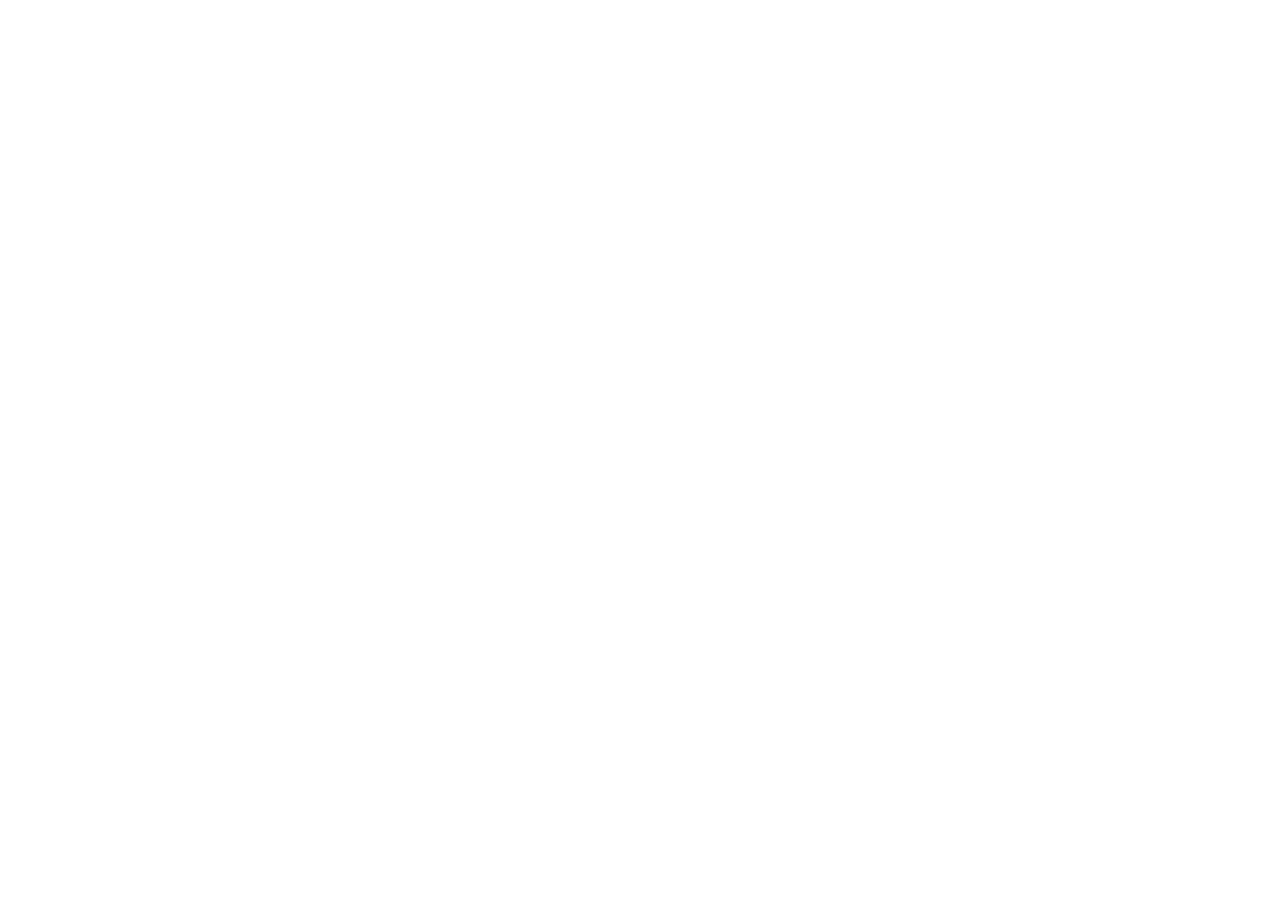
==== html_css/index.html @ 18dec14a "iniciando projeto praticando html e css" ====
<!DOCTYPE html>
<html lang="pt-BR">
<head>
    <meta charset="UTF-8">
    <link rel="stylesheet" href="style.css">
    <link rel="shortcut icon" href="#" type="image/x-icon">
    <meta name="viewport" content="width=device-width, initial-scale=1.0">
    <title>Praticando HMTL & CSS</title>
</head>
<body>
    
</body>
</html>
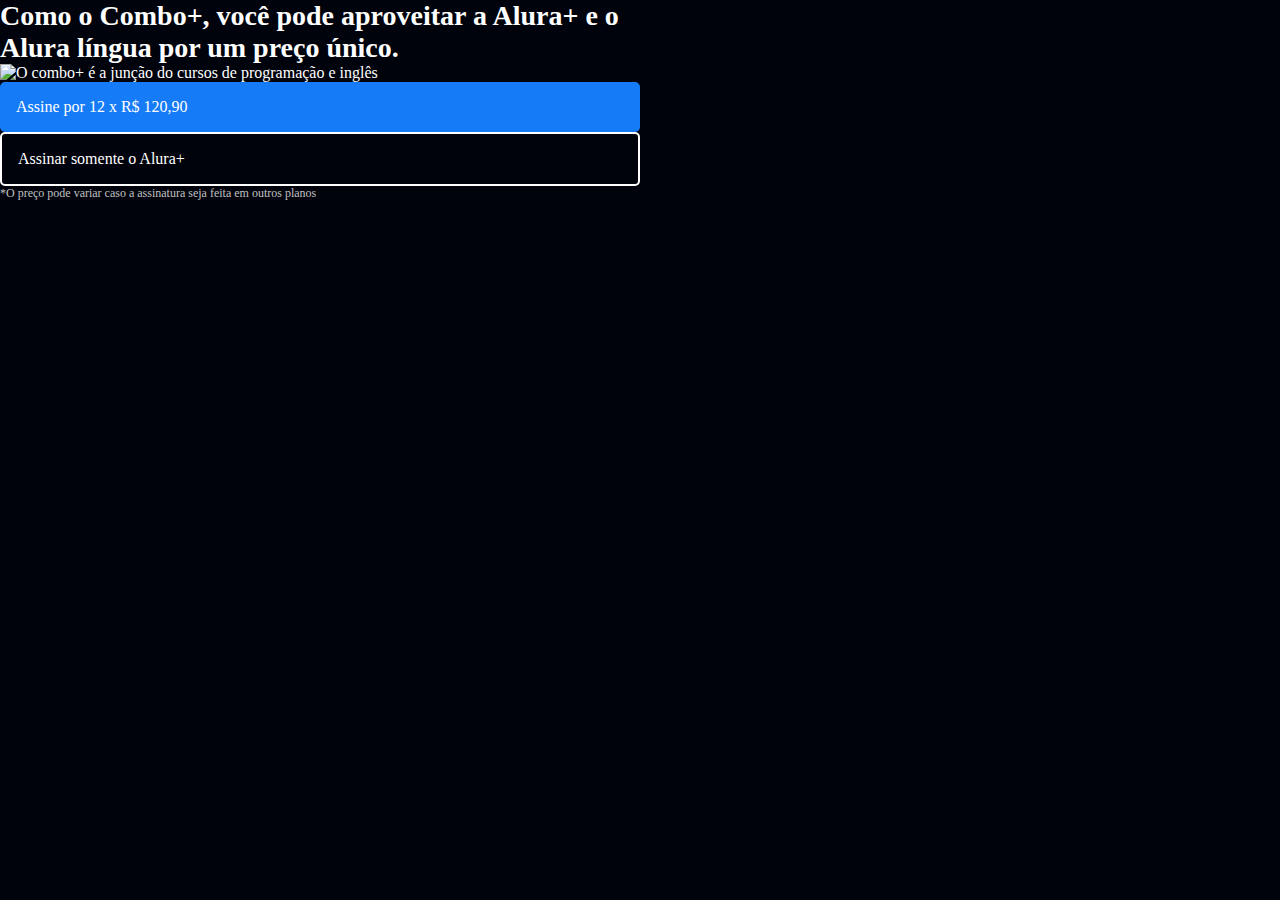
==== commit ad1846bf: "iniciando captulo 3 html e css praticando" ====
--- a/html_css/index.html
+++ b/html_css/index.html
@@ -5,9 +5,18 @@
     <link rel="stylesheet" href="style.css">
     <link rel="shortcut icon" href="#" type="image/x-icon">
     <meta name="viewport" content="width=device-width, initial-scale=1.0">
+    <link href="https://fonts.googleapis.com/css2?family=Inter:wght@400;700;900&family=Poppins:wght@400;700&display=swap" rel="stylesheet">
     <title>Praticando HMTL & CSS</title>
 </head>
 <body>
-    
+    <section class="container principal">
+        <div>
+            <h1 class="container__titulo">Como o Combo+, você pode aproveitar a Alura+ e o Alura língua por um preço único.</h1>
+            <img src="img/combo.png" alt="O combo+ é a junção do cursos de programação e inglês">
+            <a href="#" class="container__botao">Assine por 12 x R$ 120,90</a>
+            <a href="#" class="container__botao botao_segundario">Assinar somente o Alura+</a>
+            <p class="container__aviso">*O preço pode variar caso a assinatura seja feita em outros planos</p>
+        </div>
+    </section>
 </body>
 </html>--- a/html_css/style.css
+++ b/html_css/style.css
@@ -0,0 +1,55 @@
+:root{
+    --branco-principal: #ffffff;
+    --cinza-segundario: #c0c0c0;
+    --botao-azul: #167BF7;
+    --cor-de-fundo: #00030C;
+    --fonte-principal: 'Inter';
+}
+
+*{
+    margin: 0;
+    padding: 0;
+    box-sizing: border-box;
+}
+
+body{
+    background-color: var(--cor-de-fundo);
+    color: var(--branco-principal);
+    font-size: 16px;
+    font-weight: 400;
+}
+
+.principal{
+    background-image: url("img/background.png");
+    background-repeat: no-repeat;
+    background-size: contain;
+}
+
+.container{
+    height: 100vh;
+    display: grid;
+    grid-template-columns: 50% 50%;
+}
+
+.container__titulo{
+    font-size: 28px;
+    font-weight: 700;
+}
+
+.container__botao{
+    padding: 1em;
+    display: block;
+    border-radius: 5px;
+    color: var(--branco-principal);
+    background-color: var(--botao-azul);
+    text-decoration: none;
+}
+.botao_segundario{
+    background-color: transparent;
+    border: 2px solid var(--branco-principal);
+}
+
+.container__aviso{
+    font-size: 12px;
+    color: var(--cinza-segundario);
+}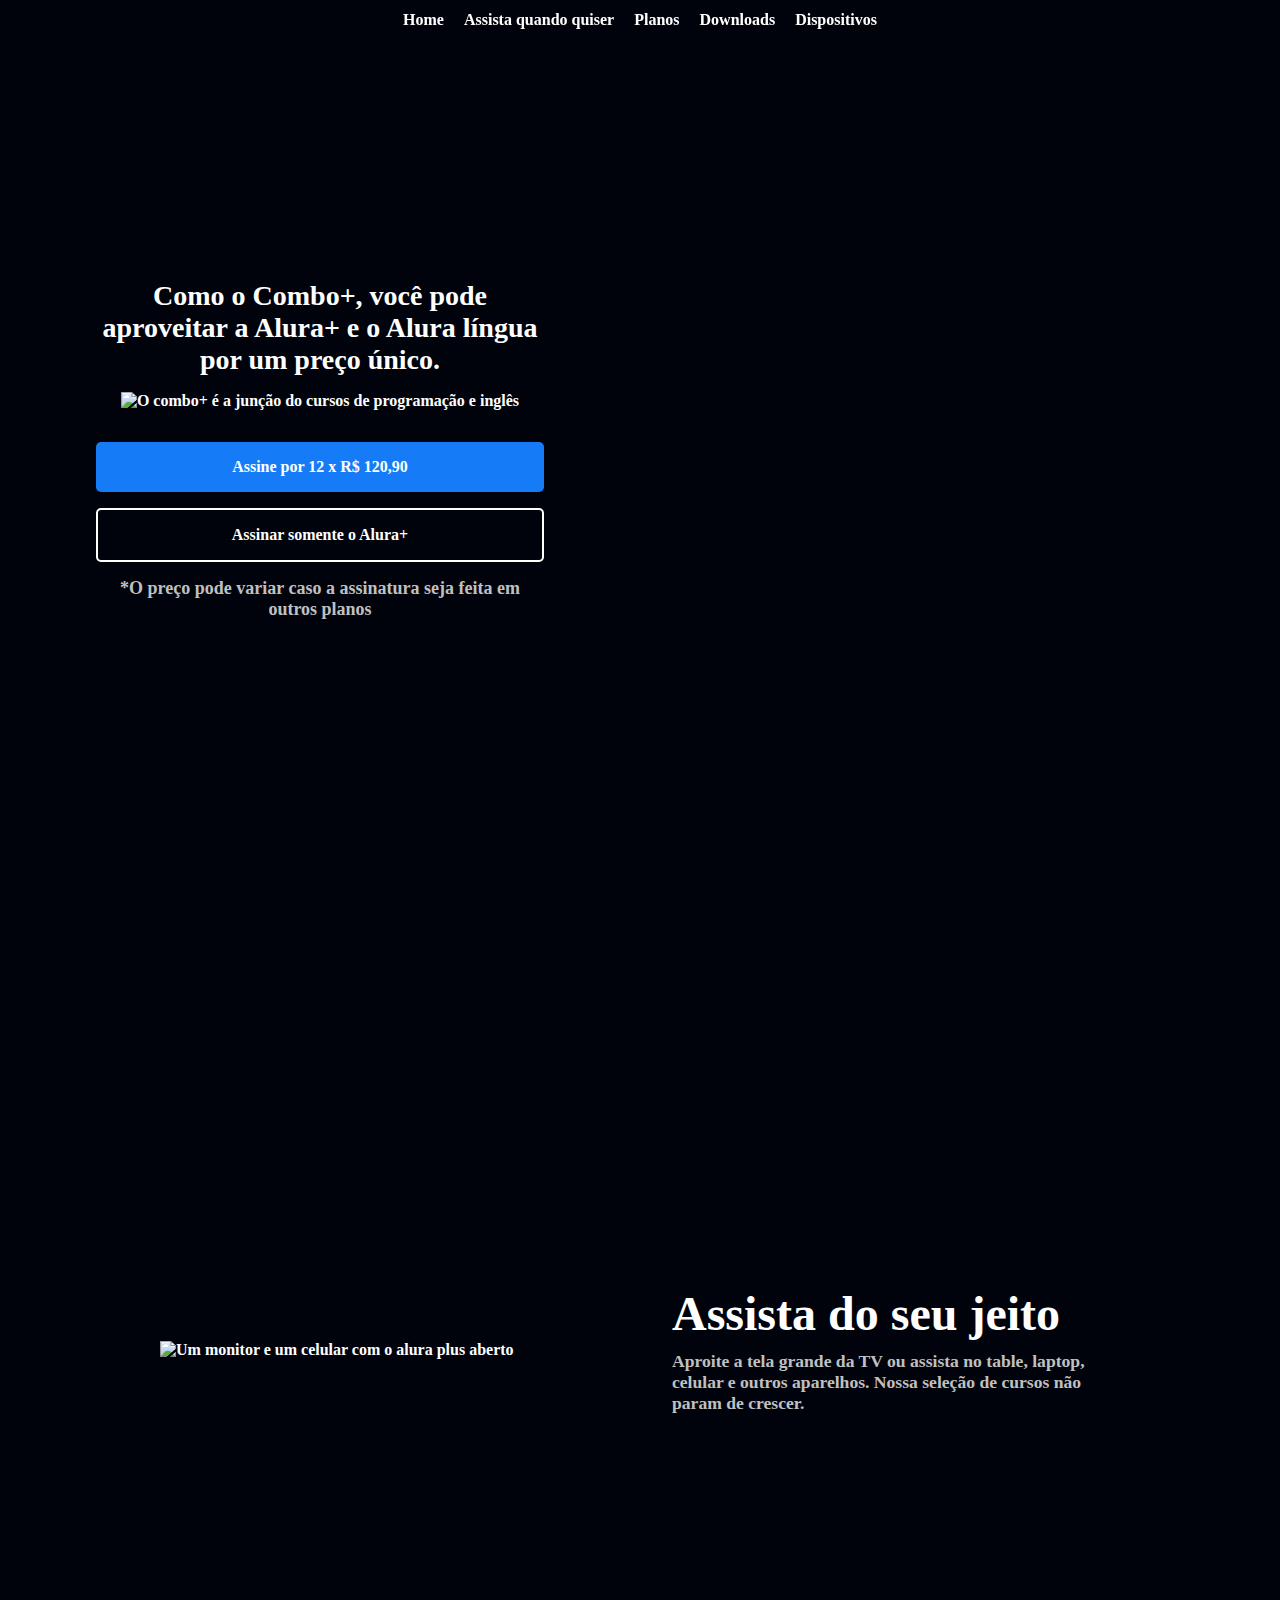
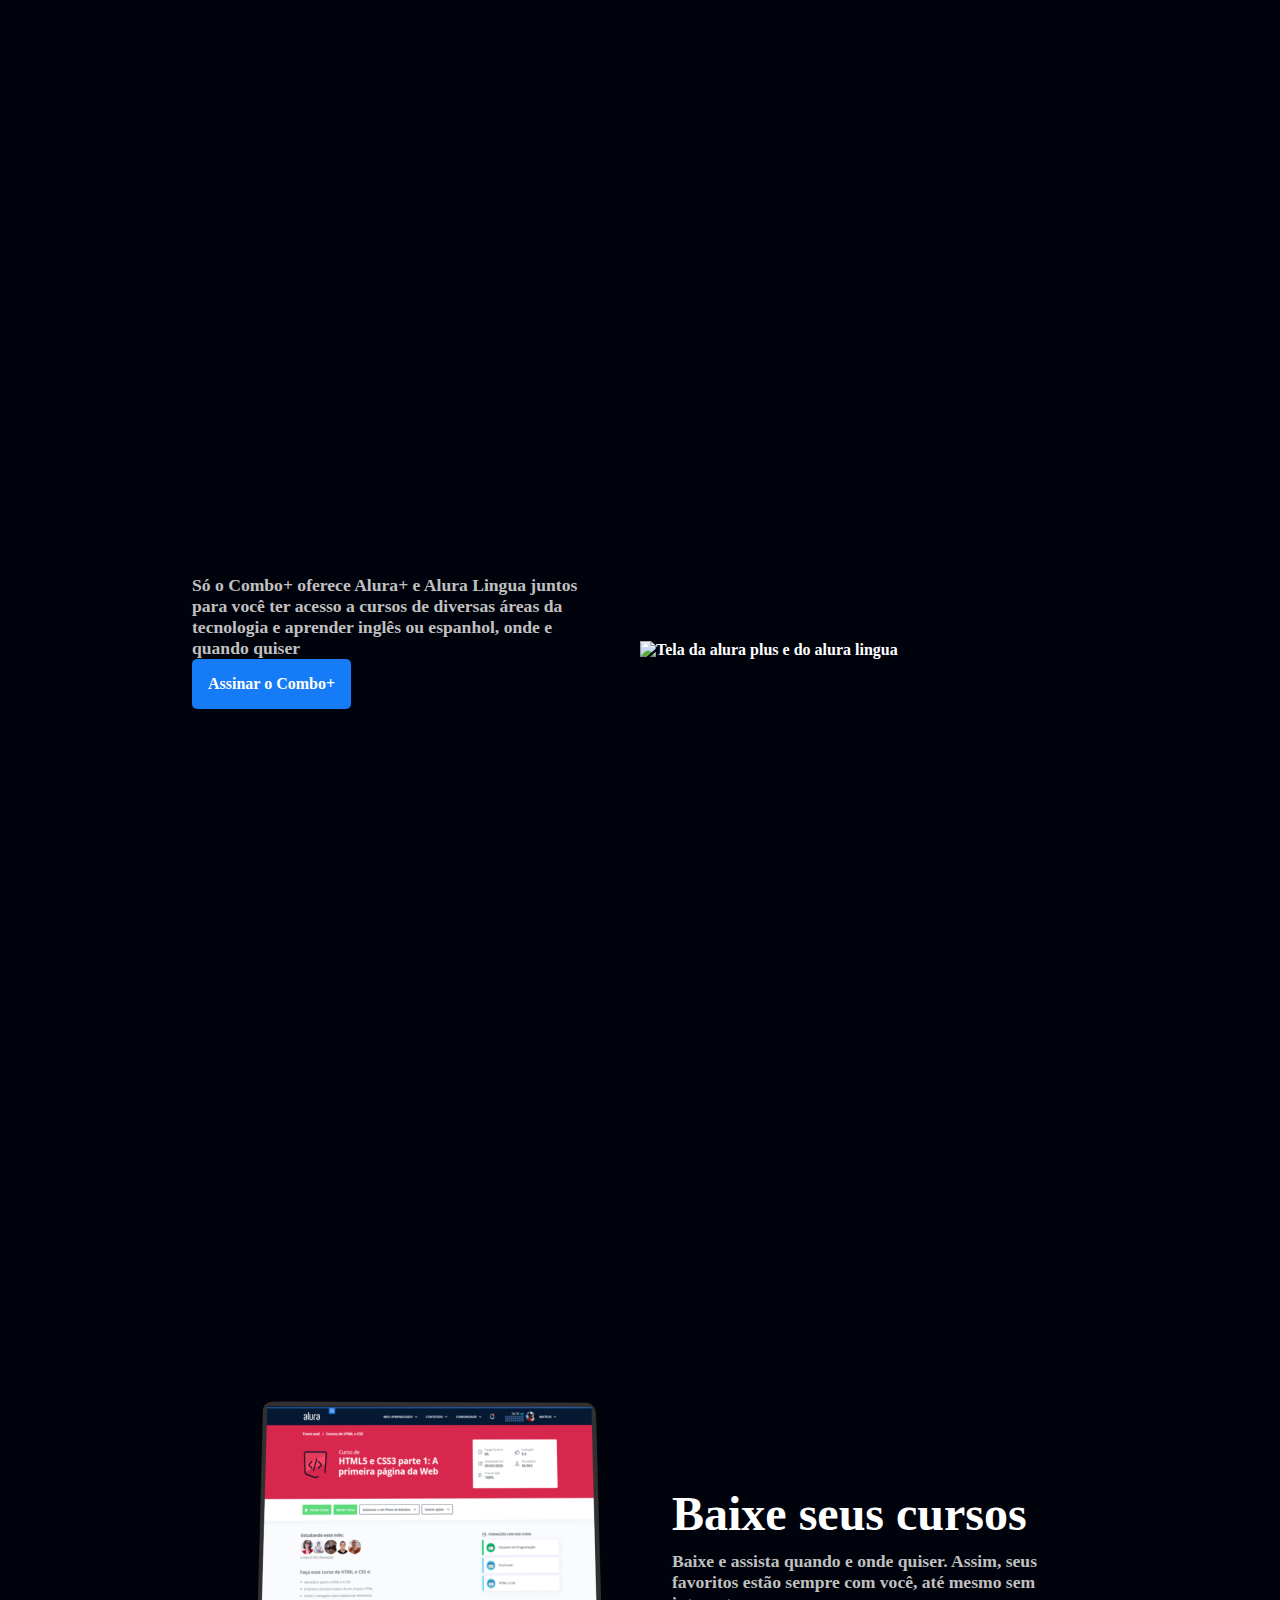
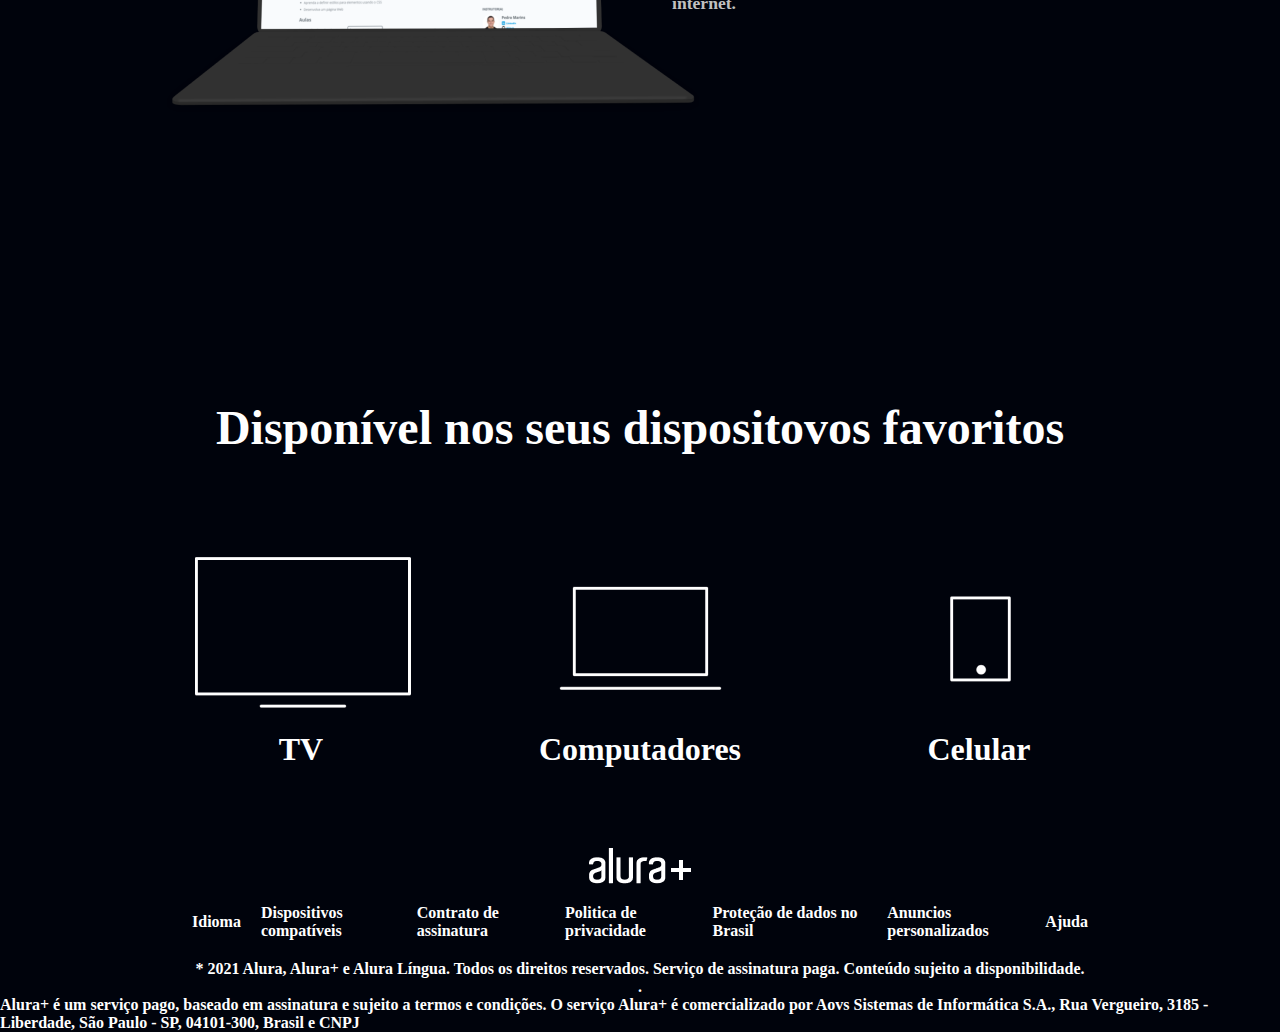
==== commit 3c5cccc3: "cap4 finalizado com sucesso e menu superior adicionado" ====
--- a/html_css/index.html
+++ b/html_css/index.html
@@ -9,14 +9,101 @@
     <title>Praticando HMTL & CSS</title>
 </head>
 <body>
-    <section class="container principal">
-        <div>
+
+    <menu class="menu__container__test">
+        <a href="#menu1">Home</a>
+        <a href="#menu2">Assista quando quiser</a>
+        <a href="#menu3">Planos</a>
+        <a href="#menu4">Downloads</a>
+        <a href="#menu5">Dispositivos</a>
+    </menu>
+
+    <section class="container principal" id="menu1">
+        <div class="container__caixa">
             <h1 class="container__titulo">Como o Combo+, você pode aproveitar a Alura+ e o Alura língua por um preço único.</h1>
-            <img src="img/combo.png" alt="O combo+ é a junção do cursos de programação e inglês">
+            <img src="img/combo.png" class="container__imagem" alt="O combo+ é a junção do cursos de programação e inglês">
             <a href="#" class="container__botao">Assine por 12 x R$ 120,90</a>
             <a href="#" class="container__botao botao_segundario">Assinar somente o Alura+</a>
             <p class="container__aviso">*O preço pode variar caso a assinatura seja feita em outros planos</p>
         </div>
     </section>
+    
+    <section class="container secundario" id="menu2">
+        <img src="./img/plataformas.png" class="secundario__imagem" alt="Um monitor e um celular com o alura plus aberto">
+        <div class="container__descricao">
+            <h2 class="descricao__titulo">Assista do seu jeito</h2>
+            <p class="descricao__texto">Aproite a tela grande da TV ou assista no table, laptop, celular e outros aparelhos. Nossa seleção de cursos não param de crescer.</p>
+        </div>
+    </section>
+
+    <section class="container secundario" id="menu3">
+        <div class="container__descricao">
+            <p class="descricao__texto">
+                Só o Combo+ oferece Alura+ e Alura Lingua juntos para você ter acesso a cursos de diversas áreas da tecnologia e aprender inglês ou espanhol, onde e quando quiser
+            </p>
+            <a href="#" class="container__botao secundario__botao">Assinar o Combo+</a>
+        </div>
+        <img src="./img/telas.png" class="secundario__imagem" alt="Tela da alura plus e do alura lingua">
+    </section>
+
+    <section class="container secundario" id="menu4">
+        <img src="./img/Notebook.png" alt="">
+        <div class="container__descricao">
+            <h2 class="descricao__titulo">
+                Baixe seus cursos
+            </h2>
+            <p class="descricao__texto">
+                Baixe e assista quando e onde quiser. Assim, seus favoritos estão sempre com você, até mesmo sem internet.
+            </p>
+        </div>
+    </section>
+
+    <section class="dispositivos" id="menu5">
+        <h2 class="dispositivos__titulo">Disponível nos seus dispositovos favoritos</h2>
+        <ul class="dispositivos__lista">
+            <li>
+                <img src="./img/tv.png" alt="ícone de televisão">
+                <h3 class="lista__item">TV</h3>
+            </li>
+            <li>
+                <img src="./img/computador.png" alt="ícone de computador">
+                <h3 class="lista__item">Computadores</h3>
+            </li>
+            <li>
+                <img src="./img/celular.png" alt="ícone de celular">
+                <h3 class="lista__item">Celular</h3>
+            </li>
+        </ul>
+    </section>
+
+    <footer class="rodape">
+        <img src="./img/Logo.png" class="rodape__logo" alt="">
+        <ul class="rodape__lista">
+            <li class="lista__link">
+                <a href="#">Idioma</a>
+            </li>
+            <li class="lista__link">
+                <a href="#">Dispositivos compatíveis</a>
+            </li>
+            <li class="lista__link">
+                <a href="#">Contrato de assinatura</a>
+            </li>
+            <li class="lista__link">
+                <a href="#">Politica de privacidade</a>
+            </li>
+            <li class="lista__link">
+                <a href="#">Proteção de dados no Brasil</a>
+            </li>
+            <li class="lista__link">
+                <a href="#">Anuncios personalizados</a>
+            </li>
+            <li class="lista__link">
+                <a href="#">Ajuda</a>
+            </li>
+        </ul>
+        <p class="rodape__texto">* 2021 Alura, Alura+ e Alura Língua. Todos os direitos reservados. Serviço de assinatura paga. Conteúdo sujeito a disponibilidade.</p>.
+
+        <p class="rodape__texto">Alura+ é um serviço pago, baseado em assinatura e sujeito a termos e condições. O serviço Alura+ é comercializado por Aovs Sistemas de Informática S.A., Rua Vergueiro, 3185 - Liberdade, São Paulo - SP, 04101-300, Brasil e CNPJ
+    </footer>
 </body>
 </html>--- a/html_css/style.css
+++ b/html_css/style.css
@@ -4,6 +4,7 @@
     --botao-azul: #167BF7;
     --cor-de-fundo: #00030C;
     --fonte-principal: 'Inter';
+    --botao-azul-efeito: #3c92fa;
 }
 
 *{
@@ -16,13 +17,26 @@
     background-color: var(--cor-de-fundo);
     color: var(--branco-principal);
     font-size: 16px;
-    font-weight: 400;
+    font-weight: 900;
+    /* min-width: 670px; */
+}
+button{
+    transition: 1s;
+}
+
+.container__botao:hover{
+    color: var(--cor-de-fundo);
+    font-weight: 900;
+    background-color: var(--botao-azul-efeito);
 }
 
 .principal{
     background-image: url("img/background.png");
     background-repeat: no-repeat;
     background-size: contain;
+    align-items: center;
+    text-align: center;
+    
 }
 
 .container{
@@ -31,9 +45,17 @@
     grid-template-columns: 50% 50%;
 }
 
+.container__caixa{
+    margin: 0 6em;
+}
+
 .container__titulo{
     font-size: 28px;
     font-weight: 700;
+}
+
+.container__imagem{
+    margin: 1em 0 2em 0;
 }
 
 .container__botao{
@@ -43,6 +65,9 @@
     color: var(--branco-principal);
     background-color: var(--botao-azul);
     text-decoration: none;
+    margin-bottom: 1em;
+    font-weight: 900;
+    transition: 1s;
 }
 .botao_segundario{
     background-color: transparent;
@@ -50,6 +75,94 @@
 }
 
 .container__aviso{
-    font-size: 12px;
+    font-size: 18px;
     color: var(--cinza-segundario);
-}+}
+
+.secundario__container{
+    width: 80%;
+}
+.secundario{
+    align-items: center;
+    margin: 0 10em;
+}
+.descricao__titulo{
+    font-weight: 700;
+    font-size: 48px;
+    color: var(--branco-principal);
+    margin-bottom: 0.2em;
+}
+.descricao__texto{
+    font-size: 1.1rem;
+    color: var(--cinza-segundario);
+}
+.secundario__botao{
+    display: inline-block;
+}
+
+.container__descricao {
+    padding: 2em;
+}
+
+.dispositivos{
+    text-align: center;
+}
+.dispositivos__titulo{
+    font-size: 48px;
+    color: var(--branco-principal);
+}
+.dispositivos__lista{
+    display: flex;
+    justify-content: center;
+    list-style: none;
+    margin: 5em 0;
+}
+.lista__item{
+    font-size: 32px;
+    color: var(--branco-principal);
+}
+.rodape{
+    display: flex;
+    align-items: center;
+    flex-direction: column;
+    justify-content: center;
+}
+.rodape__lista{
+    list-style: none;
+    gap: 20px;
+    display: flex;
+    justify-content: center;
+    width: 70%;
+    margin: 20px 0;
+}
+.lista__link{
+    color: var(--branco-principal);
+    display: flex;
+    align-items: center;
+    
+}
+a{
+    transition: 1s;
+}
+a:link{
+    text-decoration: none;
+    color: var(--branco-principal);
+}
+a:visited{
+    color: var(--branco-principal);
+}
+a:hover{
+    color: #167BF7;
+}
+
+.menu__container__test{
+    position: fixed;
+    width: 100%;
+    height: 40px;
+    background-color: transparent;
+
+    gap: 20px;
+    display: flex;
+    align-items: center;
+    justify-content: center;
+}
